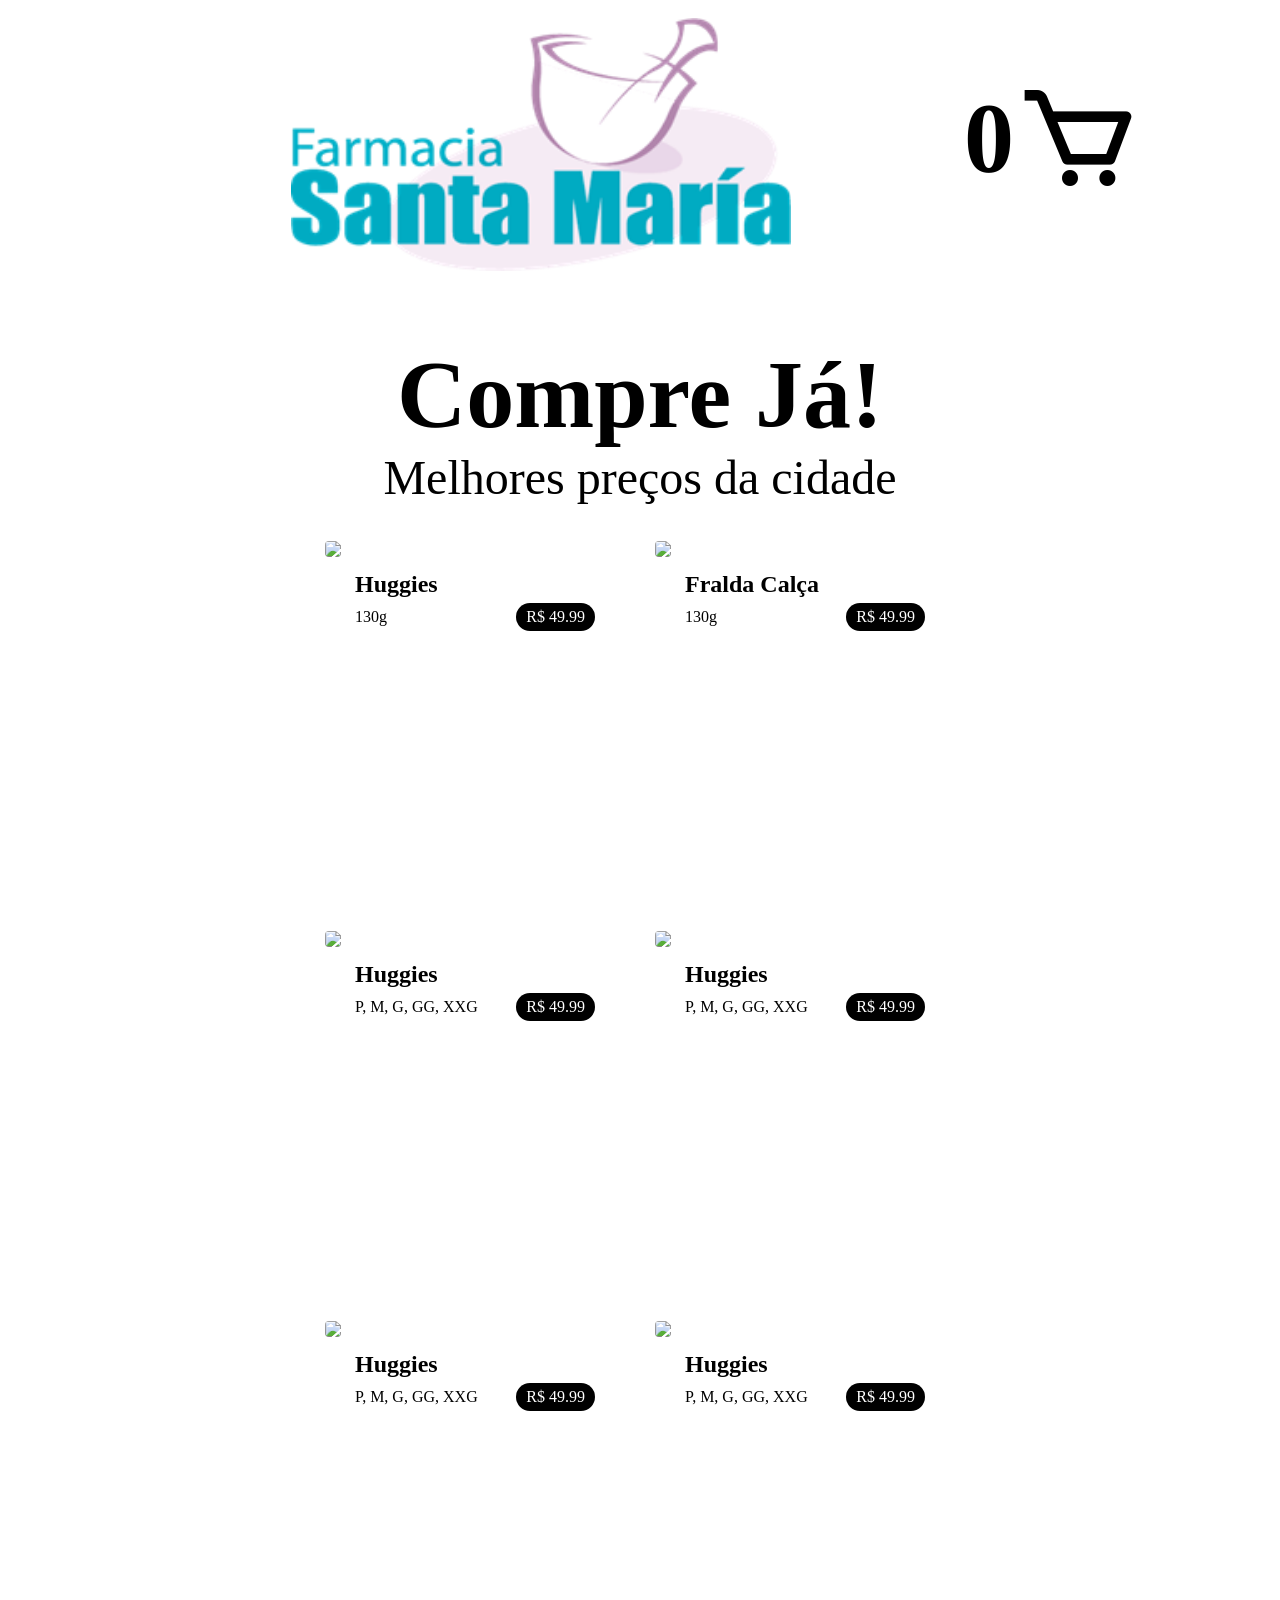
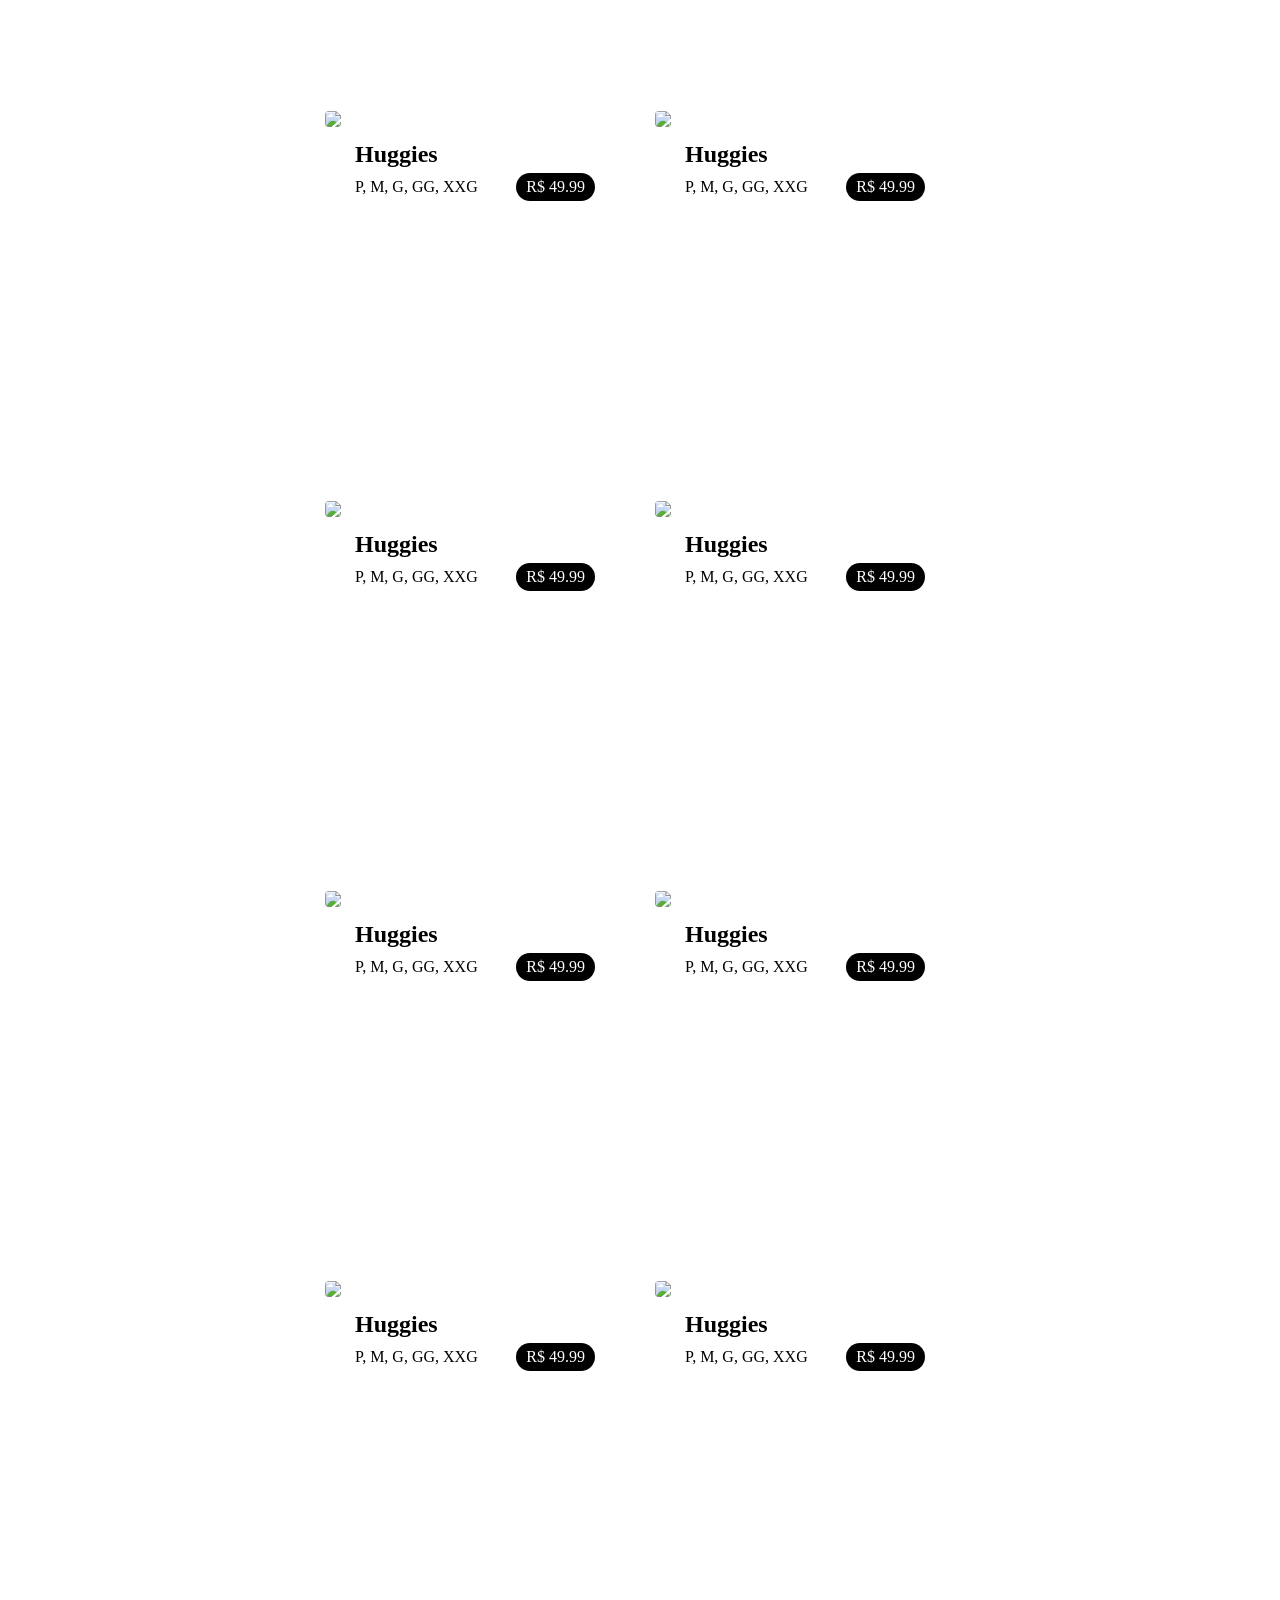
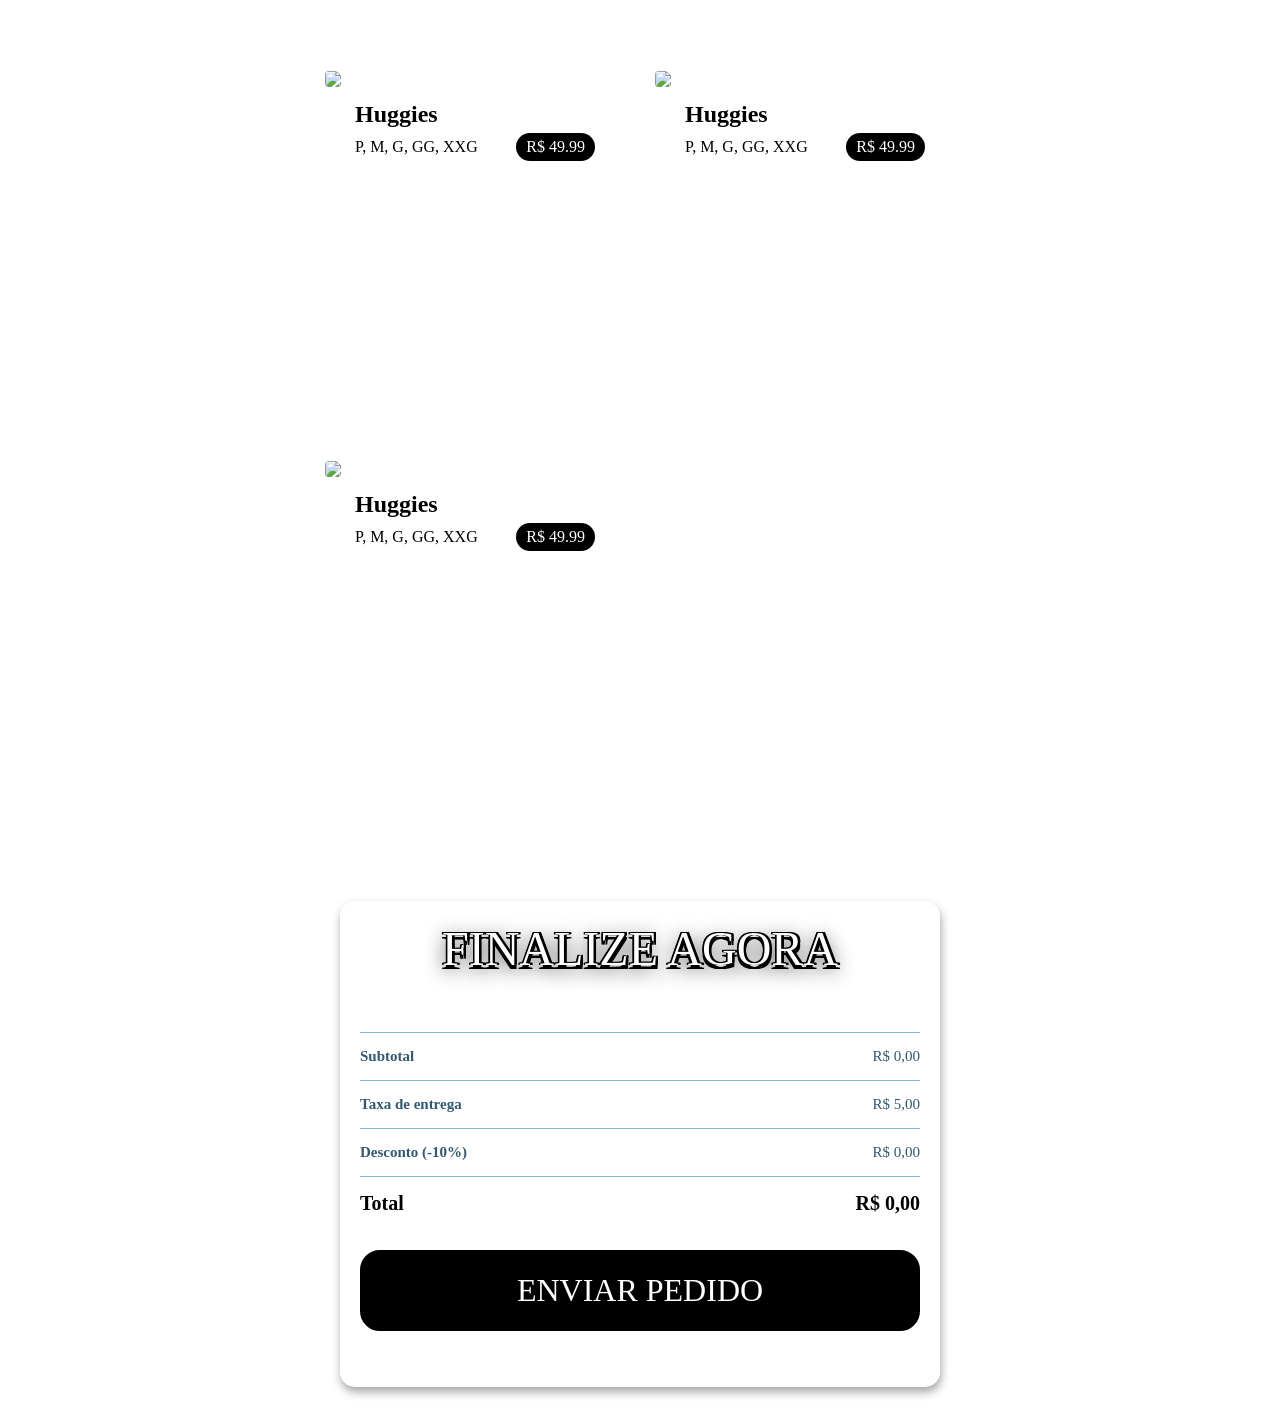
==== purchase-pageFarmaciaSantaMaria.html @ e8c9dbb9 "Add files via upload" ====
<!DOCTYPE html>
<html>

<head>
    <meta charset="utf-8">
    <meta name="viewport" content="width=device-width, initial-scale=1">
    <title>Farmacia Santa Maria</title>
    <link rel="stylesheet" type="text/css" href="purchase-pageFarmaciaSantaMaria.css">
    <link rel="shortcut icon" href="logo.png" type="image/x-icon">


    <!---box icons link--->
    <link rel="stylesheet" href="https://unpkg.com/boxicons@latest/css/boxicons.min.css">

    <!---remix icons link--->
    <link href="https://cdn.jsdelivr.net/npm/remixicon@3.5.0/fonts/remixicon.css" rel="stylesheet">

    <!---Google fonts link--->
    <link rel="preconnect" href="https://fonts.googleapis.com">
    <link rel="preconnect" href="https://fonts.gstatic.com" crossorigin>
    <link href="https://fonts.googleapis.com/css2?family=Inter:wght@300;400;500;600;700;800;900&display=swap"
        rel="stylesheet">
    <link href="https://fonts.googleapis.com/icon?family=Material+Icons" rel="stylesheet">
    
    
    <script src="https://code.jquery.com/jquery-3.6.0.min.js"
        integrity="sha256-/xUj+3OJU5yExlq6GSYGSHk7tPXikynS7ogEvDej/m4=" crossorigin="anonymous"></script>
    <!-- <link rel="stylesheet" href="https://unpkg.com/aos@next/dist/aos.css" /> -->

</head>

<body>

    <div class="menu">
        <div class="snacks-items">
            <a>
            <img src="" class="snacks-img">
            <div class="snacks-info">
                <h1 class="snacks-title">--</h1>
                <div class="snacks-footer">
                    <p>--</p>
                    <span class="snacks-span">R$ --</span>
                </div>
            </div>
            </a>
        </div>

        <!--itens do carrinho-->
        <div class="cart--item">
            <img src="" />
            <div class="cart--item-nome" id="cartItemNome">
                <span>--</span>
            </div>
            <div class="cart--item--qtarea">
                <div class="cart--item--qt">1</div>
                <div class="unidades">unidades</div>
                <button class="cart--item-qtmenos">-</button>
                <button class="cart--item-qtmais" id="cartItemQt">+</button>
            </div>
        </div>
    </div>

    <div id="header" class="logo">
        <div>
            <a onclick="(window.location='mainProductsFarmaciaSantaMaria.html')"><i id="lefticon" class="ri-arrow-left-line ri-8x"></i></a>
        </div>
        <div id="img-div">
            <img id="logo" src="logo.png">
        </div>
        <div class="menu-openner">
            <span></span>
            <i id="carticon" class='bx bx-cart' style='color:black'></i>
        </div>
    </div>

    <div id="title-div" class="">
        <div>
            <h1 id="title">Compre Já!</h1>
        </div>
        <div>
            <p id="description">Melhores preços da cidade</p>
        </div>
    </div>

    <section>
        <div id="snacks">
        </div>
    </section>

    <aside>
        <div class="cart--area">
            <div class="texto--cart">FINALIZE AGORA</div><br><br>

            <div class="cart" id="cart"></div>
            <div class="cart--details" id="details">
                <div class="fontes1">
                    <div class="cart--totalitem subtotal">
                        <span>Subtotal</span>
                        <span>R$ 0,00</span>
                    </div>
                    <div class="cart--totalitem taxa">
                        <span>Taxa de entrega</span>
                        <span>R$ 5,00</span>
                    </div>
                    <div class="cart--totalitem desconto">
                        <span>Desconto (-10%)</span>
                        <span>R$ 0,00</span>
                    </div>
                    <div class="cart--totalitem total big">
                        <span>Total</span>
                        <span>R$ 0,00</span>
                    </div>
                </div>
            </div>
            <div class="cart--finalizar" id="cartFinalizar">ENVIAR PEDIDO</div><br><br>
            <div class="menu-closer">
                <span class="material-icons">arrow_back_ios</span>
            </div>
        </div>
    </aside>

    <div class="menuWindowArea">
        <div class="menuWindowBody">
            <div class="menuBig">
                <img src="" />
            </div>
            <div class="menuInfo">
                <h1>--</h1>
                <div class="menuInfo--desc">--</div>
                <div class="menuInfo--sizearea">
                    <div class="menuInfo--sector"></div>
                    <div class="menuInfo--sizes">
                        <div data-key="0" class="menuInfo--size"><span>--</span></div>
                        <div data-key="1" class="menuInfo--size"><span>--</span></div>
                        <div data-key="2" class="menuInfo--size selected"><span>--</span></div>
                    </div>
                </div>
                <div class="menuInfo--pricearea">
                    <div class="menuInfo--sector">Preço</div>
                    <div class="menuInfo--price">
                        <div class="menuInfo--actualPrice">R$ --</div>
                        <div class="menuInfo--qtarea">
                            <button class="menuInfo--qtmenos">-</button>
                            <div class="menuInfo--qt">1</div>
                            <button class="menuInfo--qtmais">+</button>
                        </div>
                    </div>
                </div>
                <div class="menuInfo--addButton"><span class="material-icons white">
                        download_done
                    </span></div>
                <div class="menuInfo--cancelButton">Cancelar</div>
                <div class="menuInfo--cancelMobileButton">
                    <span class="material-icons">arrow_back_ios</span>
                </div>
            </div>
        </div>
    </div>

    <!---js link-->
    <script src="purchase-pageFarmaciaSantaMaria.js"></script>

    <script src="https://unpkg.com/aos@next/dist/aos.js"></script>
    <script>
        AOS.init({
            offset: 300,
            duration: 1400,
        });
    </script>

</body>

</html>
---- purchase-pageFarmaciaSantaMaria.css ----
* {
	padding: 0;
	margin: 0;
	box-sizing: border-box;
	font-family: novafonte;
	text-decoration: none;
	list-style: none;
	scroll-behavior: smooth;

}

body::-webkit-scrollbar-track {
	background-color: white;
}

body::-webkit-scrollbar {
	width: 20px;
	background-color: #F5F5F5;
}

body::-webkit-scrollbar-thumb {
	border-radius: 5px;
	background-color: white;
}

body {
	color: var(--text-color);
	background: #white;
}

#logo {
	margin-top: 2vh;
	width: 500px;
}

.logo {
	text-align: center;
	width: auto;
}


#carticon {
	width: max-content;
	border-radius: 30px;
	font-size: 8em;
}
#lefticon{
	width: max-content;
	border-radius: 30px;
	font-size: 8em;
	color: black;
	background-color: gray;
}

#main {
	margin-bottom: 10vh;
}

#header.logo {
	display: flex;
	justify-content: space-between;
	align-items: center;
}

#header.logo div {
	margin: 0;
}

#header {
	display: flex;
	align-items: center;
	justify-content: center;
	padding-left: 10%;
	padding-right: 10%;
}

#title-div {
	color: black;
	margin-top: 5%;
	margin-bottom: 2%;
	text-align: center;
}

#title {
	font-weight: bold;
	font-size: 6rem;
}

#description {
	font-size: 3rem;
}

#snacks {
	margin-top: 5vh;
	display: grid;
	margin: 0 auto;
	grid-template-columns: 1fr 1fr;
	width: max-content;
	justify-content: center;
	align-items: center;
	justify-items: center;
	margin-bottom: 10vh;
	gap: 30px;
}

.snacks-items {
	width: 300px;
	height: 350px;
	display: flex;
	flex-direction: column;
	justify-content: space-between;
	margin-top: 10px;
	background-color: white;
	border-radius: 25% 25% 15% 15% ;
}

.snacks-info {
	padding: 0px 30px 30px 30px;
}

.snacks-img {
	width: 100%;
	border-radius: 25%;
}

.snacks-title {
	margin-top: 10px;
	font-size: 1.5rem;
	color: black;
}

.snacks-footer {
	margin-top: 2%;
	display: flex;
	align-items: center;
	justify-content: center;
	justify-content: space-between;
	color: black;
}

.snacks-span {
	color: white !important;
	background-color: black;
	text-align: center;
	border-radius: 15px;
	padding: 5px 10px;
}

@media (max-width: 900px) { 

    /* ================= */
    /* ===== MENU CARRINHO ====== */
    .menu-openner span {
        font-size: 3.5em !important;
    }
	/* ================= */
	/* ===== LOGO ====== */
	#logo {
		margin-top: 2vh;
		width: 300px;
	}
	#carticon {
		border-radius: 15px;
		font-size: 4em;
	}
	#lefticon{
		border-radius: 15px;
		font-size: 4em;
	}
}

@media (max-width: 660px) {

    /* ================= */
    /* ===== MENU CARRINHO ====== */
    .menu-openner span {
        font-size: 2.3em !important;
    }

	/* ================= */
	/* ===== LOGO ====== */
	#header {
		padding: 10px;
	}
	#logo {
		margin-top: 2vh;
		width: 200px;
	}
	#carticon {
		border-radius: 10px;
		font-size: 2.5em;
		padding: 5px;
	}
	#lefticon{
		border-radius: 10px;
		font-size: 2.5em;
		padding: 5px;
	}
	/* ================= */
	/* ===== Título ====== */
	#title {
		font-size: 2.7rem;
	}
	#description {
		font-size: 2rem;
	}
	/* ================= */
	/* ===== CARD ====== */
	#snacks {
		gap: 10px;
	}
	.snacks-items {
		width: 200px;
		height: 260px;
	}
	.snacks-title {
		margin-top: 0px;
		font-size: 16px;
	}
	.snacks-footer {
		font-size: 13px;
	}
	.snacks-info {
		padding: 10px 20px 20px 20px;
	}
	
}

@media (max-width: 450px) {
	/* ================= */
	/* ===== CARD ====== */
	#snacks {
		gap: 10px;
	}
	.snacks-items {
		width: 150px;
		height: 210px;
	}
	.snacks-title {
		margin-top: 0px;
		font-size: 14px;
	}
	.snacks-footer {
		font-size: 12px;
	}
	.snacks-info {
		padding: 20px;
	}
}




.material-icons.white { color: #FFF; }



.menu {
    display:none;
}

header {
    position: fixed;
    left:0;
    top:0;
    right:0;
    height:60px;
    background-color:#9b9a922a;
    display:none;
    justify-content: flex-end;
    align-items: center;
}

.menu-openner {
    background-color: white;
    display: flex;
    align-items: center;
    padding: 10px;
    border-radius: 25px;

}

.menu-openner span {
    font-size: 100px;
    font-weight: 700;
    color: black;
}

.menu-openner:hover {
    background-color: rgba(237, 241, 237, 0.801);
  }


.texto--cart {
    display: flex;
    justify-content:center;
    align-items:center;
    font-family: novafonte;
    margin: 0;
    font-size: 3em;
    padding: 0;
    text-align: center;
    color: white;
    text-shadow: 0 0.1em 20px rgba(0, 0, 0, 1), 0.05em -0.03em 0 rgba(0, 0, 0, 1),
    0.05em 0.005em 0 rgba(0, 0, 0, 1), 0em 0.08em 0 rgba(0, 0, 0, 1),
    0.05em 0.08em 0 rgba(0, 0, 0, 1), 0px -0.03em 0 rgba(0, 0, 0, 1),
    -0.03em -0.03em 0 rgba(0, 0, 0, 1), -0.03em 0.08em 0 rgba(0, 0, 0, 1), -0.03em 0 0 rgba(0, 0, 0, 1);

}

.cart--finalizar {
    display: flex;
    justify-content:center;
    align-items:center;
    font-family:novafonte;
    margin: 0;
    font-size: 2em;
    padding: 0;
    text-align: center;
    color: white;
    text-shadow: 0 0.1em 20px rgba(0, 0, 0, 1), 0.05em -0.03em 0 rgba(0, 0, 0, 1),
    0.05em 0.005em 0 rgba(0, 0, 0, 1), 0em 0.08em 0 rgba(0, 0, 0, 1),
    0.05em 0.08em 0 rgba(0, 0, 0, 1), 0px -0.03em 0 rgba(0, 0, 0, 1),
    -0.03em -0.03em 0 rgba(0, 0, 0, 1), -0.03em 0.08em 0 rgba(0, 0, 0, 1), -0.03em 0 0 rgba(0, 0, 0, 1);
}

.fontes1 {
    font-family: novafonte;
    margin: 0;
    font-size: 1px;
    padding: 0;
    text-align: center;
}


.menu-closer {
    display:none;
    height:40px;
    text-align:center;
    line-height: 40px;
    margin-bottom:30px;
}

aside {
    width: 600px;
    margin: 30px auto;
    border-radius: 15px;
    background-color:white;
    font-family:novafonte;
    transition:all ease .1s;
    overflow-x:hidden;
    box-shadow: 1px 5px 10px rgba(0, 0, 0, 0.356);
}

aside.show {
    height: auto;
}

.cart--area {
    padding:20px;
}

.menu-item {
    text-align: center;
    max-width:250px;
    font-family:novafonte;
    margin:0 auto 50px auto;
}

.menu-item a {
    display:flex;
    flex-direction: column;
    align-items:center;
    text-decoration: none;
}

.menu-item--img {
    width:200px;
    height:200px;
    background-color:#EEE;
    border-radius:40px;
    box-shadow:0px 10px 50px rgba(0, 0, 0, 0.2);
}


.menu-item--img img {
    width:100%;
    height:100%;
    border-radius:40px;
}


.menu-item a:hover .menu-item--add {
    background-color:#244c88;
}

.menu-item--price {
    font-family:novafonte;
    font-size:25px;
    color:white;
    margin-top:5px;
}

.menu-item--name {
    font-family:novafonte;
    font-size:20px;
    font-weight: bold;
    color:white;
    margin-top:5px;
}

.menu-item--desc {
    font-family:novafonte;
    font-size:16px;
    color:#white;
    margin-top:10px;
}

.menuWindowArea {
    position:fixed;
    left:0;
    top:0;
    bottom:0;
    right:0;
    background-color:white;
    display:none;
    transition: all ease .5s;
    justify-content: center;
    align-items: center;
    overflow-y:auto;
}

.menuWindowBody {
    width:900px;
    background-color:#white;
    color: black;
    border-radius:10px;
    box-shadow:0px 0px 15px #999;
    display:flex;
    margin:20px 0px;
}

.menuBig {
    flex:1;
    display:flex;
    justify-content: center;
    align-items: center;
}

.menuBig--back {
    position:absolute;
    width:30px;
    height:30px;
    background-color:white;
}

.menuBig img {
    border-radius:12px;
    height:60%;
    width:60%;

}

.menuInfo {
    flex:1;
    font-family:'Hepta Slab', Helvetica, Arial;
    padding-bottom:50px;
}

.menuInfo h1 {
    margin-top:50px;
}

.menuInfo .menuInfo--desc {
    font-size:15px;
    color:white;
    margin-top:10px;
    font-family:novafonte;
}

.menuInfo--sector {
    color:white;
    text-transform: uppercase;
    font-size:14px;
    margin-top:30px;
    margin-bottom:10px;
}

.menuInfo--sizes {
    display:inline-flex;
    border-radius:10px;
    overflow:hidden;
}

.menuInfo--size {
    padding:10px 15px;
    color:white;
    background-color:transparent;
    font-size:13px;
    font-weight: bold;
    cursor:pointer;
}

.menuInfo--size:hover {
    background-color:transparent;
}

.menuInfo--size.selected {
    background-color:transparent;
    color:transparent;
}

.menuInfo--size.selected span {
    color:transparent;
}

.menuInfo--size span {
    font-size:12px;
    color:white;
    font-weight: normal;
}

.menuInfo--price {
    display:flex;
    align-items:center;
}

.menuInfo--actualPrice {
    font-size:28px;
    margin-right:30px;
}

.menuInfo--qtarea {
    display:inline-flex;
    background-color:#EEE;
    border-radius:30px;
    height:30px;
}

.menuInfo--qtarea button {
    border:0;
    background-color:transparent;
    font-size:17px;
    outline:0;
    cursor:pointer;
    padding:0px 10px;
    color:black;
}

.menuInfo--qt {
    line-height: 30px;
    font-size: 12px;
    font-weight: bold;
    padding: 0px 5px;
    color:black;
}

.menuInfo--addButton {
    margin-top:30px;
    padding:10px 40px;
    border-radius:25px;
    background-color:black;
    color:whitef;
    display:inline-block;
    cursor:pointer;
    margin-right:30px;
}

.menuInfo--addButton span:first-child {
    font-size: 40px;
}

.menuInfo--addButton:hover {
    background-color:#ddddc7;
}

.menuInfo--cancelButton {
    display:inline-block;
    cursor:pointer;
}

.menuInfo--cancelMobileButton {
    display:none;
    height:40px;
    text-align:center;
    line-height: 40px;
    margin-bottom:30px;
}

.cart {
    margin-bottom:20px;
}

.cart--item {
    display:flex;
    align-items:center;
    margin:10px 0;
}

.cart--item img {
    width:40px;
    height:40px;
    margin-right:20px;
    border-radius: 7px;
}

.cart--item-nome {
    flex:1;
    font-family:'Franklin Gothic Medium', 'Arial Narrow', Arial, sans-serif;
    font-size: 15px;
}

.cart--item--qtarea {
    display:inline-flex;
    background-color:#EEE;
    border-radius:10px;
    height:30px;
}

.unidades {
    line-height: 30px;
    font-size: 12px;
    font-weight: bold;
    display:inline-flex;
    background-color:white;
    border-radius:10px;
    height:10px;
    
}

.cart--item--qtarea button {
    border:0;
    background-color:transparent;
    font-size:17px;
    outline:0;
    cursor:pointer;
    padding:0px 10px;
    color:#333;
}

.cart--item--qt {
    line-height: 30px;
    font-size: 12px;
    font-weight: bold;
    padding: 0px 10px;
    color:#000;
}



.cart--totalitem {
    padding:15px 0;
    border-top:1px solid #79b9dd;
    color:#315970;
    display:flex;
    justify-content: space-between;
    font-size:15px;
}

.cart--totalitem span:first-child {
    font-weight: bold;
}

.cart--totalitem.big {
    font-size:20px;
    color:#000;
    font-weight: bold;
}

.cart--finalizar {
    padding:20px 30px;
    border-radius:20px;
    background-color:black;
    color:#FFF;
    cursor:pointer;
    text-align:center;
    margin-top:20px;
    border:2px solid black;
    transition: all ease .2s;
}

.cart--finalizar:hover {
    background-color:#D8687D;
}


@media (max-width:840px) {
    .menu-area {
        grid-template-columns: repeat(3, 1fr);
    }
    .menu-area img, .menu-item--img {
        width: 180px;
        height: 175px;
    }
}

@media (max-width:430px) {
    .menu-area {
        grid-template-columns: repeat(2, 1fr);
    }
    .menu-area img, .menu-item--img {
        width: 140px;
        height: 130px;
    }
}

/* Menu Organization End */


@media (max-width:840px) {
 
    body {
        flex-direction: column;
    }
    .menu-item {
        max-width:100%;
    }

    header {
        display:flex;
    }

    main {
        padding-top:60px;
    }

    aside {
        width:auto;
        position:fixed;
        left:100vw;
        right:0;
        top:0;
        bottom:0;
        transition: all ease .1s;
        background: #white;
    }

    aside.show {
        width:auto;
    }

    .cart--area {
        width:100vw;
    }

    .menu-closer {
        display:block;
    }

    .menuWindowArea {
        justify-content:flex-start;
        align-items: flex-start;
    }

    .menuWindowBody {
        width:100vw;
        display:block;
        padding:20px;
        border-radius:0;
        box-shadow:none;
        margin:0;
    }

    .menuBig img {
        width: 75%;
        height: auto;
    }

    .menuInfo h1 {
        margin-top:20px;
    }

    .menuInfo--qtarea {
        height: 60px;
    }

    .menuInfo--qtarea button {
        font-size: 25px;
        padding: 0px 25px;
    }

    .menuInfo--qt {
        line-height: 60px;
        font-size: 20px;
    }

    .menuInfo--addButton {
        font-size: 20px;
        display: block;
        text-align: center;
        margin: 30px auto;
    }

    .menuInfo--cancelButton {
        display:none;
    }

    .menuInfo--cancelMobileButton {
        display:block;
    }
    
    aside.show {
        width:30vw;
        position: fixed;
        overflow: hidden;
        top: 0;
        left: 0;
        width: 100%;
        height: 100vh;
    }    
}
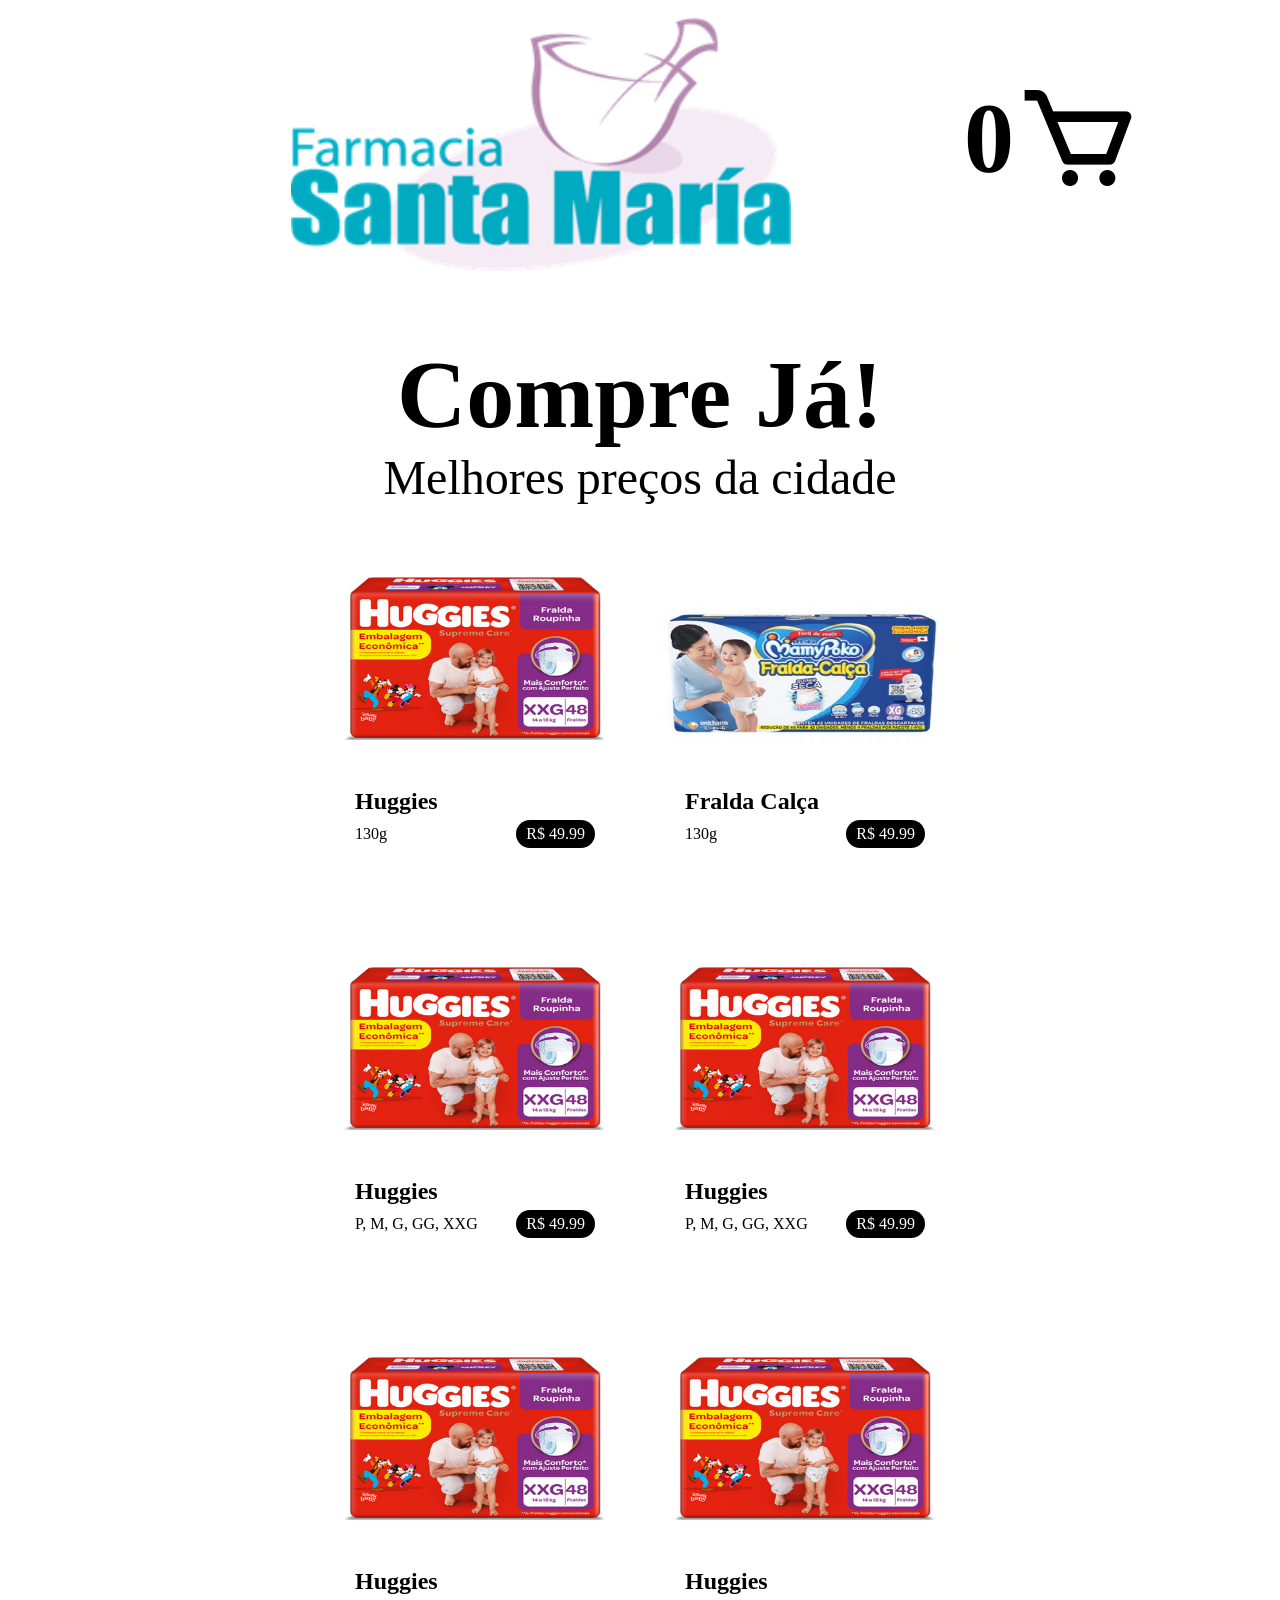
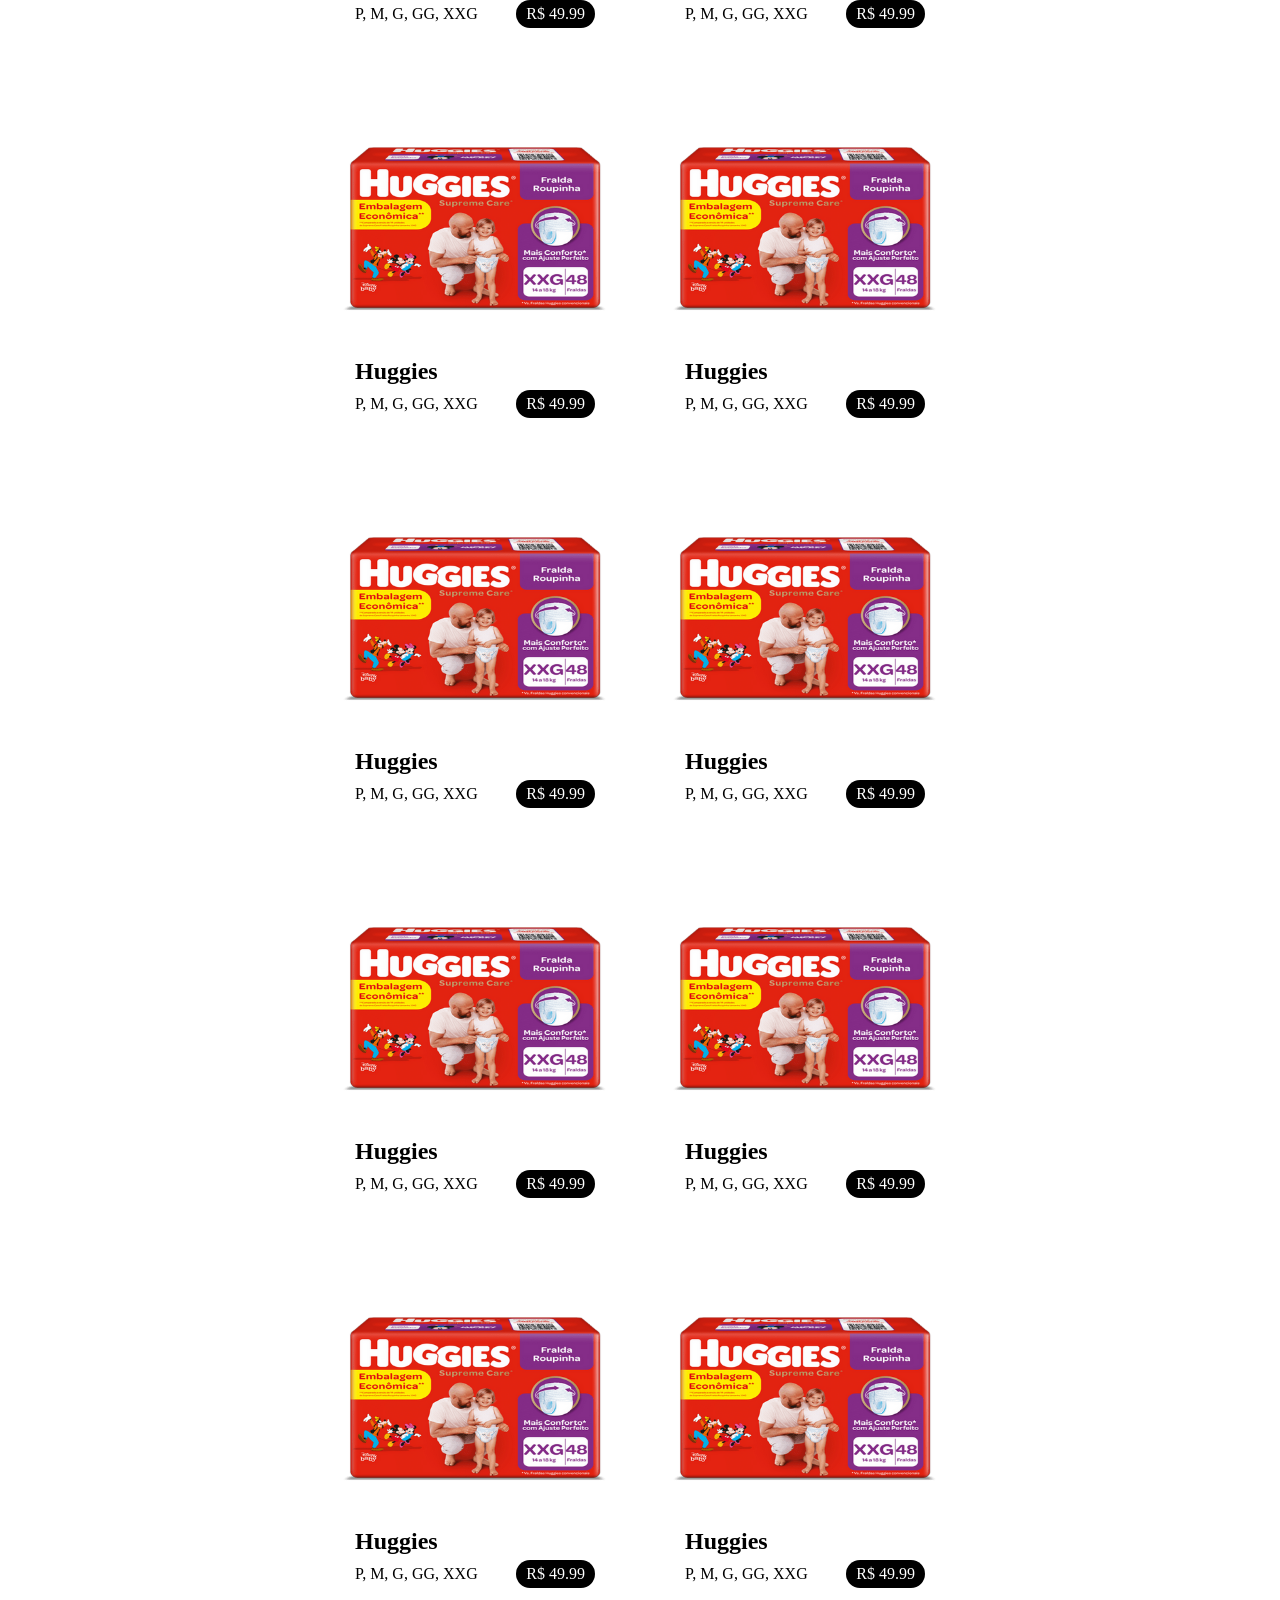
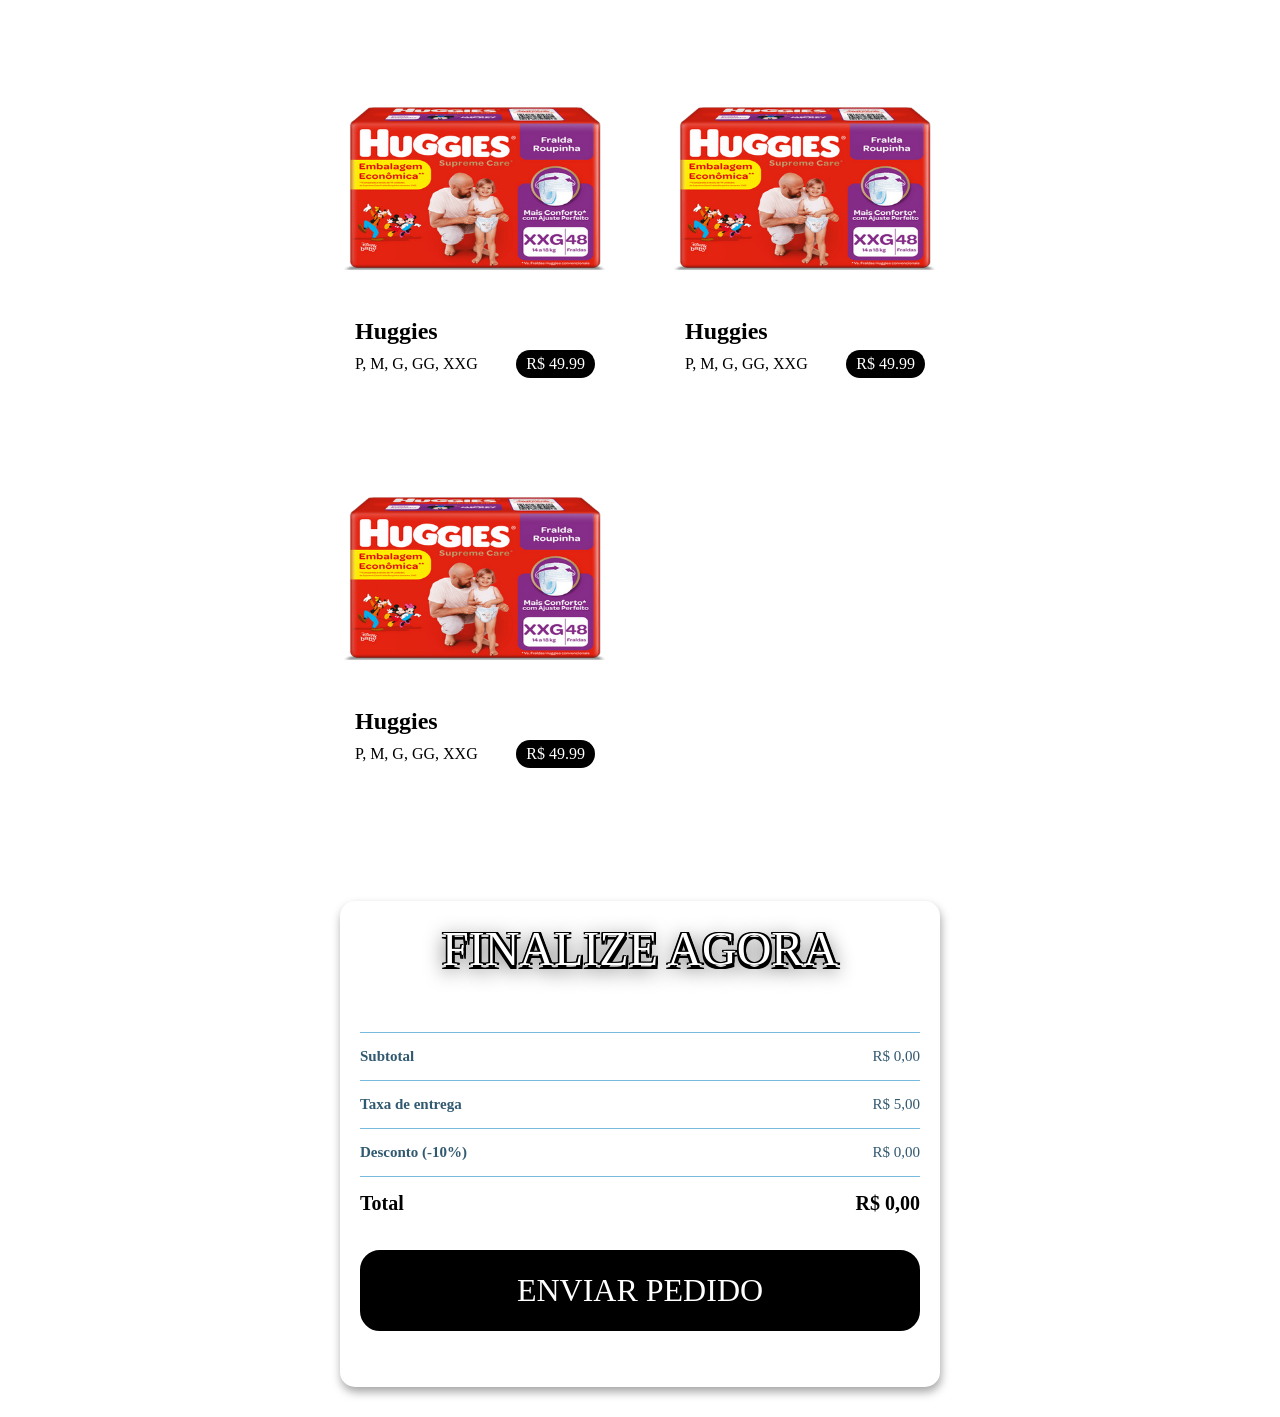
==== commit 42fa28b1: "Add files via upload" ====
--- a/purchase-pageFarmaciaSantaMaria.html
+++ b/purchase-pageFarmaciaSantaMaria.html
@@ -62,7 +62,7 @@
 
     <div id="header" class="logo">
         <div>
-            <a onclick="(window.location='mainProductsFarmaciaSantaMaria.html')"><i id="lefticon" class="ri-arrow-left-line ri-8x"></i></a>
+            <a onclick="(window.location='index.html')"><i id="lefticon" class="ri-arrow-left-line ri-8x"></i></a>
         </div>
         <div id="img-div">
             <img id="logo" src="logo.png">
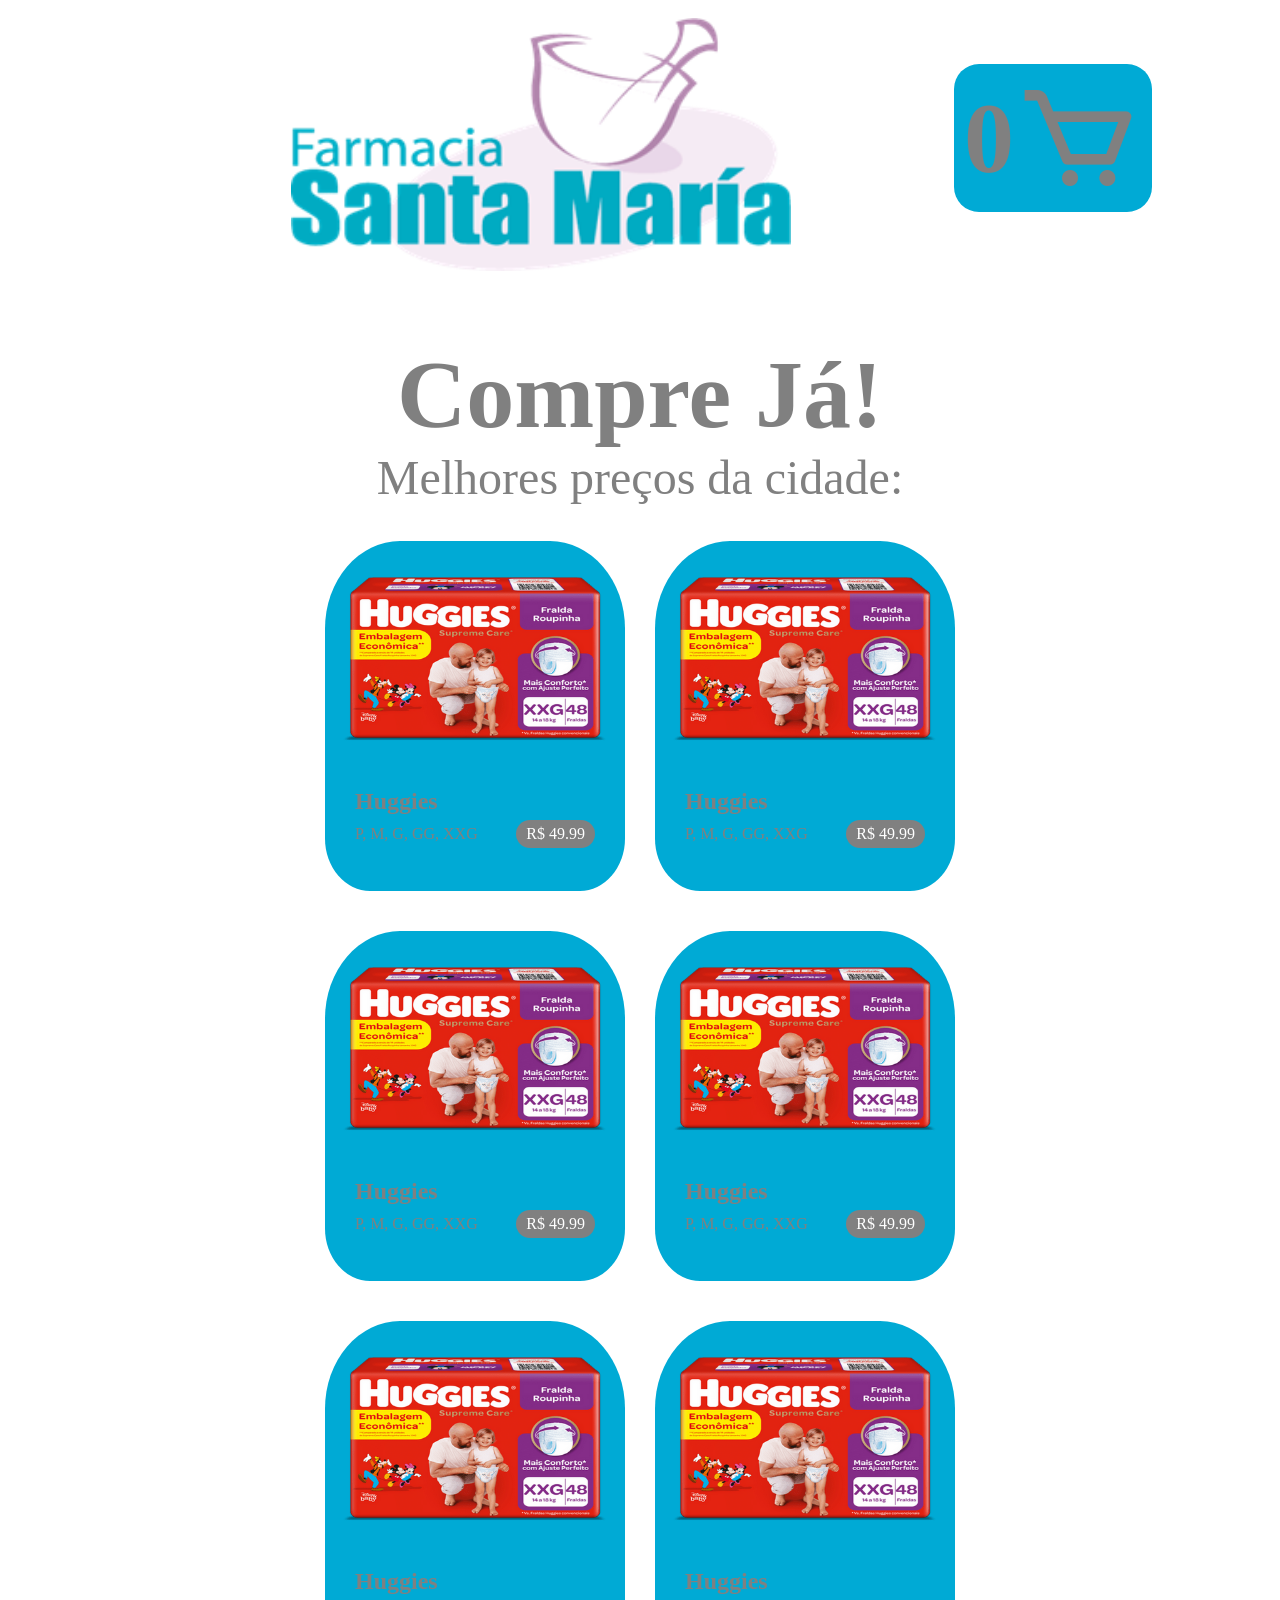
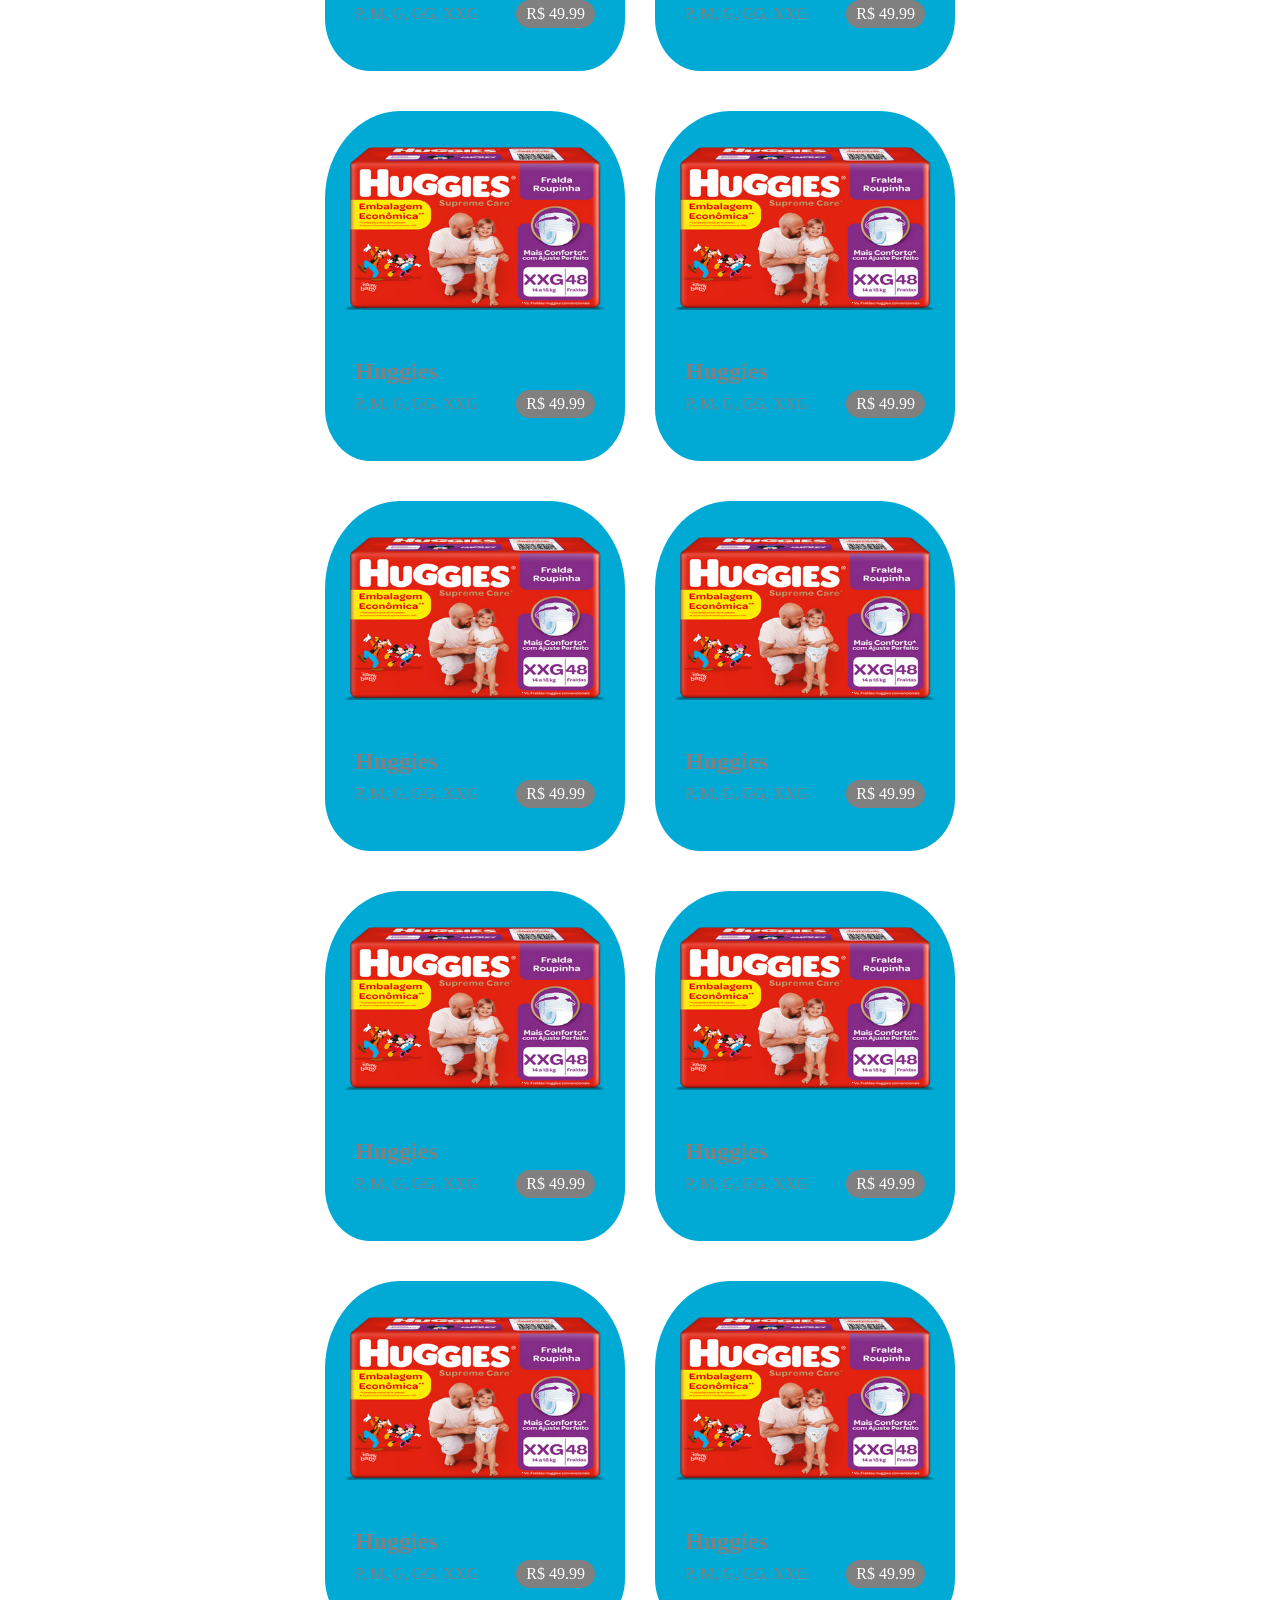
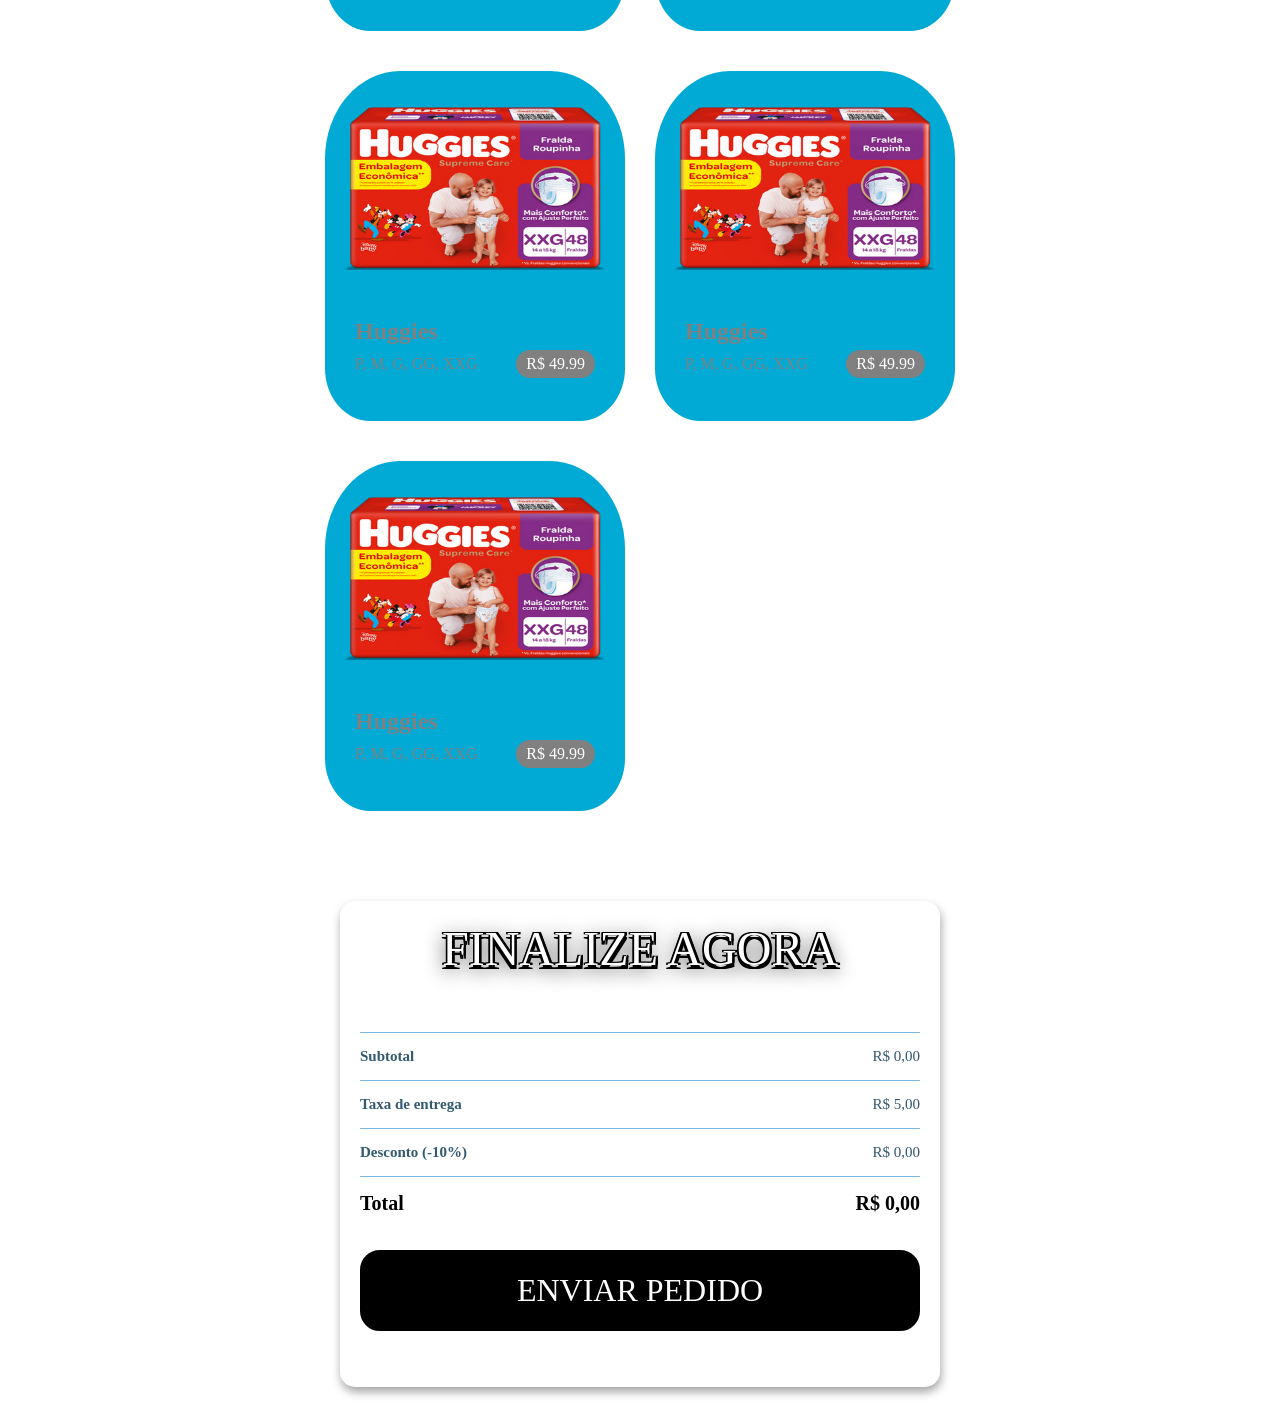
==== commit 29cd88ee: "Add files via upload" ====
--- a/purchase-pageFarmaciaSantaMaria.html
+++ b/purchase-pageFarmaciaSantaMaria.html
@@ -69,7 +69,7 @@
         </div>
         <div class="menu-openner">
             <span></span>
-            <i id="carticon" class='bx bx-cart' style='color:black'></i>
+            <i id="carticon" class='bx bx-cart' style='color:gray'></i>
         </div>
     </div>
 
@@ -78,7 +78,7 @@
             <h1 id="title">Compre Já!</h1>
         </div>
         <div>
-            <p id="description">Melhores preços da cidade</p>
+            <p id="description">Melhores preços da cidade:</p>
         </div>
     </div>
 
--- a/purchase-pageFarmaciaSantaMaria.css
+++ b/purchase-pageFarmaciaSantaMaria.css
@@ -15,17 +15,17 @@
 
 body::-webkit-scrollbar {
 	width: 20px;
-	background-color: #F5F5F5;
+	background-color: gray;
 }
 
 body::-webkit-scrollbar-thumb {
 	border-radius: 5px;
-	background-color: white;
+	background-color: gray;
 }
 
 body {
 	color: var(--text-color);
-	background: #white;
+	background: white;
 }
 
 #logo {
@@ -48,8 +48,8 @@
 	width: max-content;
 	border-radius: 30px;
 	font-size: 8em;
-	color: black;
-	background-color: gray;
+	color: gray;
+	background-color: #00AAD5;
 }
 
 #main {
@@ -75,7 +75,7 @@
 }
 
 #title-div {
-	color: black;
+	color: gray;
 	margin-top: 5%;
 	margin-bottom: 2%;
 	text-align: center;
@@ -110,7 +110,7 @@
 	flex-direction: column;
 	justify-content: space-between;
 	margin-top: 10px;
-	background-color: white;
+	background-color: #00AAD5;
 	border-radius: 25% 25% 15% 15% ;
 }
 
@@ -126,7 +126,7 @@
 .snacks-title {
 	margin-top: 10px;
 	font-size: 1.5rem;
-	color: black;
+	color: gray;
 }
 
 .snacks-footer {
@@ -135,12 +135,12 @@
 	align-items: center;
 	justify-content: center;
 	justify-content: space-between;
-	color: black;
+	color: gray;
 }
 
 .snacks-span {
 	color: white !important;
-	background-color: black;
+	background-color: gray;
 	text-align: center;
 	border-radius: 15px;
 	padding: 5px 10px;
@@ -272,7 +272,7 @@
 }
 
 .menu-openner {
-    background-color: white;
+    background-color: #00AAD5;
     display: flex;
     align-items: center;
     padding: 10px;
@@ -283,7 +283,7 @@
 .menu-openner span {
     font-size: 100px;
     font-weight: 700;
-    color: black;
+    color: gray;
 }
 
 .menu-openner:hover {
@@ -377,7 +377,7 @@
 .menu-item--img {
     width:200px;
     height:200px;
-    background-color:#EEE;
+    background-color:gray;
     border-radius:40px;
     box-shadow:0px 10px 50px rgba(0, 0, 0, 0.2);
 }
@@ -391,7 +391,7 @@
 
 
 .menu-item a:hover .menu-item--add {
-    background-color:#244c88;
+    background-color:#647b9e;
 }
 
 .menu-item--price {
@@ -412,7 +412,7 @@
 .menu-item--desc {
     font-family:novafonte;
     font-size:16px;
-    color:#white;
+    color: white;
     margin-top:10px;
 }
 
@@ -432,10 +432,10 @@
 
 .menuWindowBody {
     width:900px;
-    background-color:#white;
+    background-color: #00AAD5;
     color: black;
     border-radius:10px;
-    box-shadow:0px 0px 15px #999;
+    box-shadow:0px 0px 15px #00AAD5;
     display:flex;
     margin:20px 0px;
 }
@@ -732,7 +732,7 @@
         top:0;
         bottom:0;
         transition: all ease .1s;
-        background: #white;
+        background: white;
     }
 
     aside.show {
